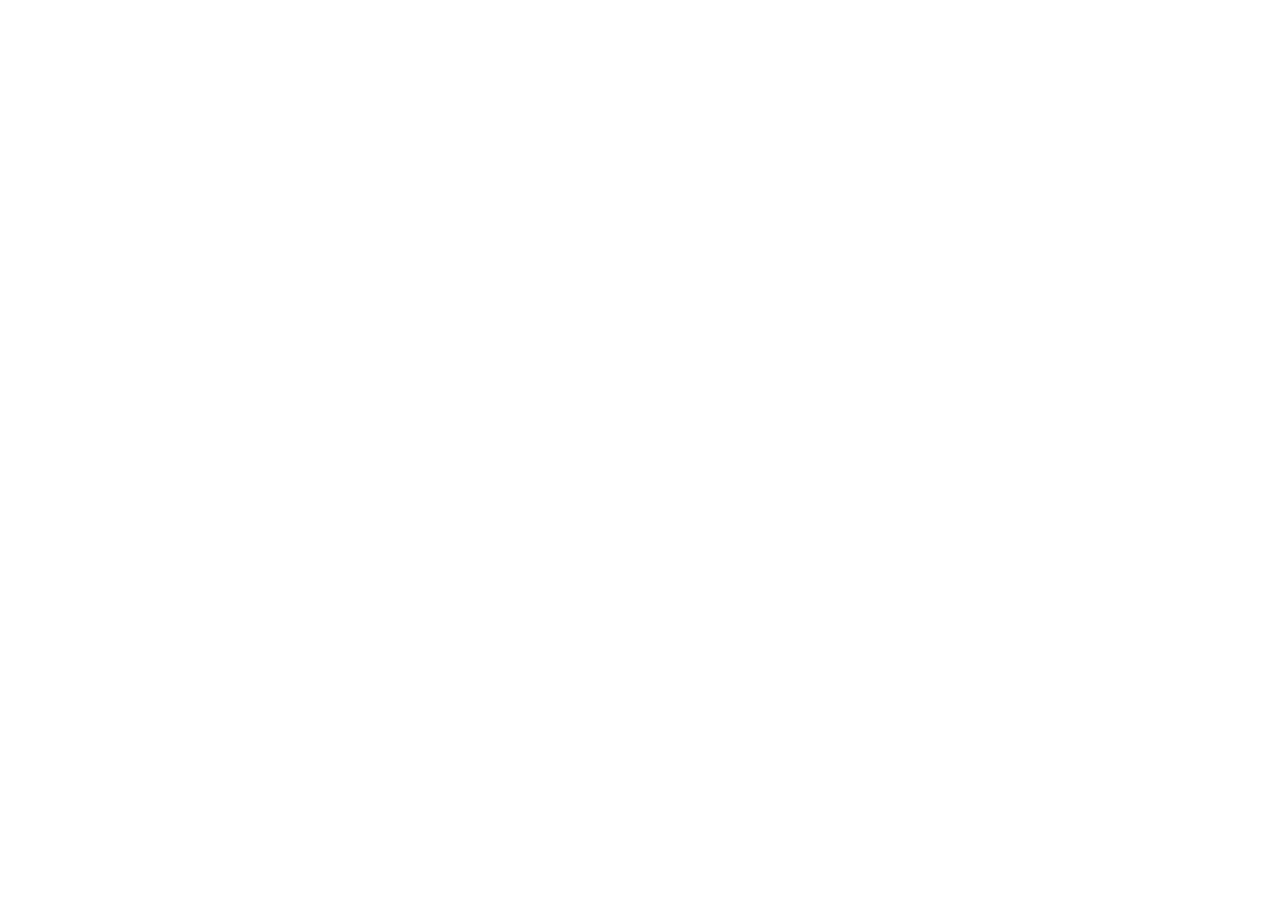
==== Exercicios/Exercicio 13/index.html @ 2e058d32 "Inicio exercicio 13" ====
<!doctype html>
<html lang="pt-br">
  <head>
    <meta charset="UTF-8" />
    <meta name="viewport" content="width=device-width, initial-scale=1.0" />
    <title>Exercicio 13</title>

    <link rel="stylesheet" href="styles/style.css" type="text/css" />
  </head>
  <body>
    <main>
      
    </main>
  </body>
</html>
---- Exercicios/Exercicio 13/styles/style.css ----
/* Reset CSS */

* {
  padding: 0;
  margin: 0;
  border: 0;
  box-sizing: border-box;
}

main {
  
}
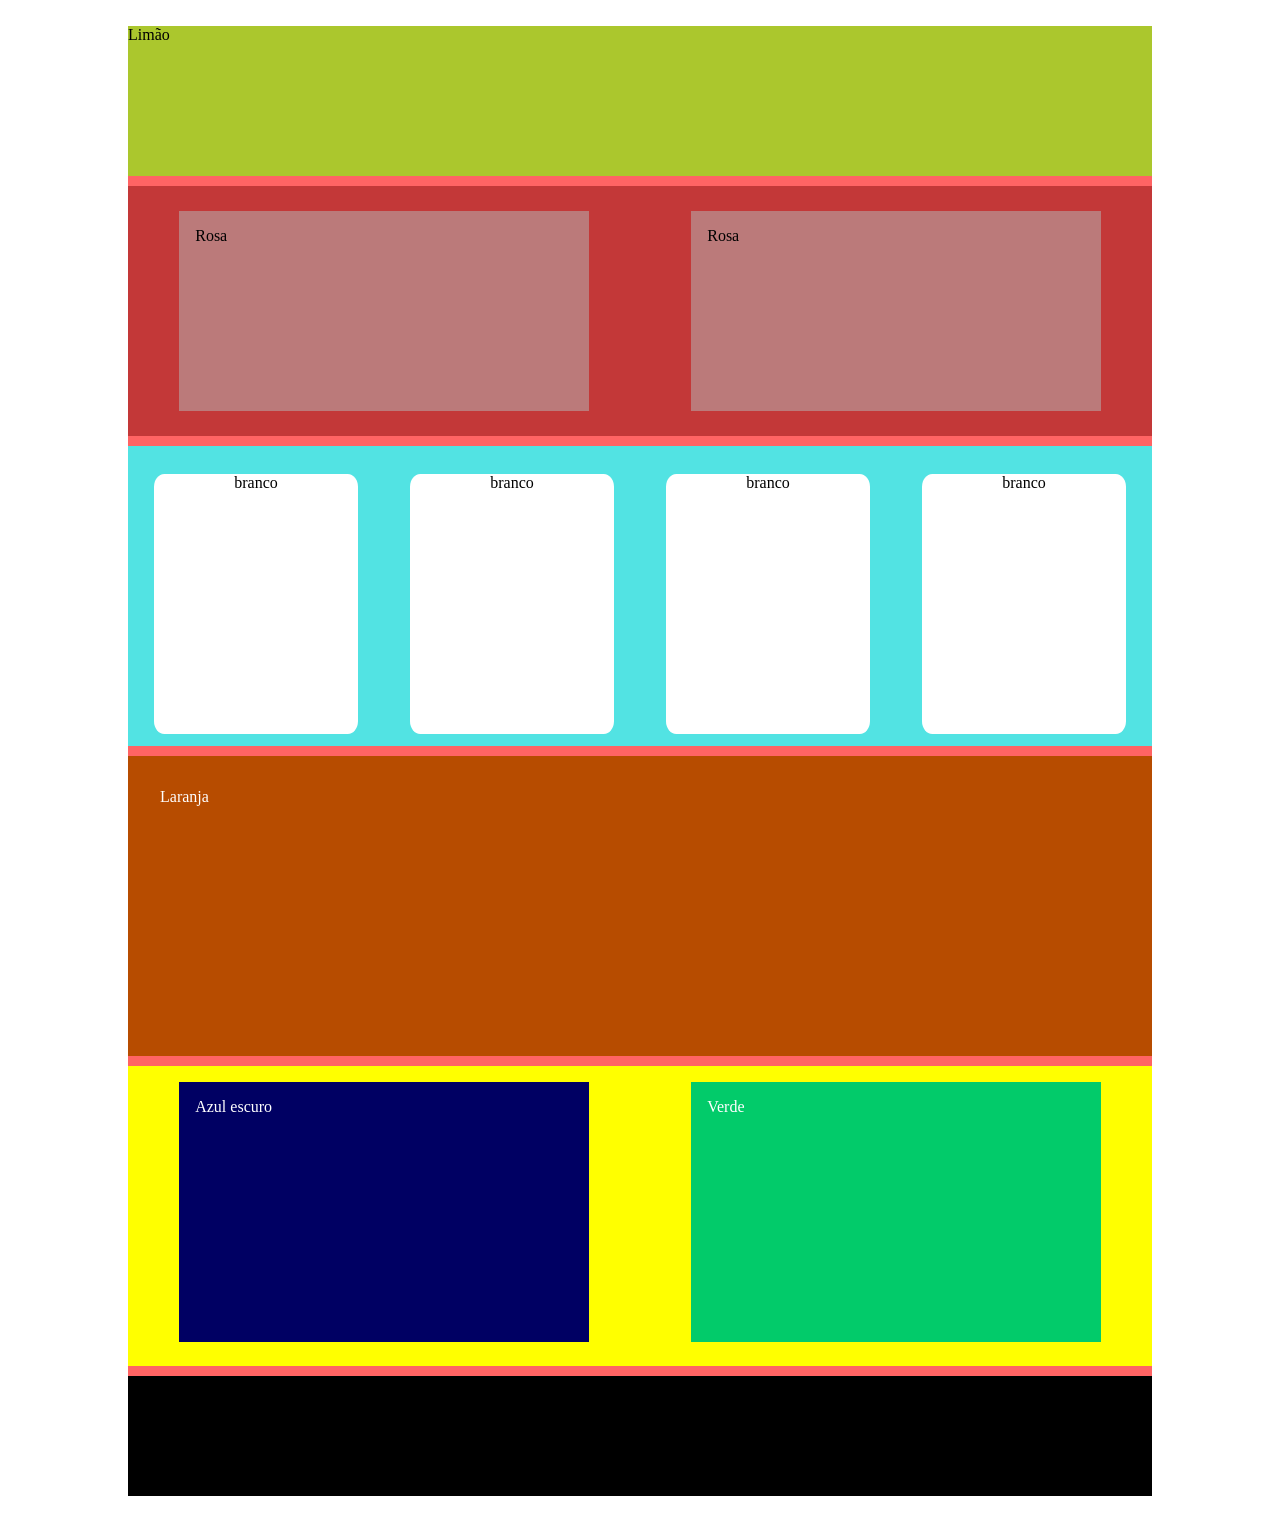
==== commit 02a74ead: "Exercicio 14 - finalizado" ====
--- a/Exercicios/Exercicio 13/index.html
+++ b/Exercicios/Exercicio 13/index.html
@@ -9,7 +9,36 @@
   </head>
   <body>
     <main>
-      
+      <header>
+        <p>Limão</p>
+      </header>
+      <section id="section1">
+        <div id="div1_section1"><p>Rosa</p></div>
+        <div id="div2_section1"><p>Rosa</p></div>
+      </section>
+
+      <section id="section2">
+        <div id="div1_section2"><p>branco</p></div>
+        <div id="div2_section2"><p>branco</p></div>
+        <div id="div3_section2"><p>branco</p></div>
+        <div id="div4_section2"><p>branco</p></div>
+      </section>
+
+      <section id="section3">
+        <p>Laranja</p>
+      </section>
+
+      <section id="section4">
+        <div id="div1_section4">
+          <p>Azul escuro</p>
+        </div>
+        <div id="div2_section4">
+          <p>Verde</p>
+        </div>
+      </section>
+
+      <footer>
+      </footer>
     </main>
   </body>
 </html>
--- a/Exercicios/Exercicio 13/styles/style.css
+++ b/Exercicios/Exercicio 13/styles/style.css
@@ -8,5 +8,125 @@
 }
 
 main {
-  
+  position: relative;
+  background-color: rgb(255, 100, 100);
+  width: 80%;
+  height: auto;
+  margin: 2% auto;
 }
+
+header {
+  position: relative;
+  width: 100%;
+  height: 150px;
+  background-color: rgb(171, 199, 45);
+}
+
+/* Section 1 */
+
+Section {
+  position: relative;
+  width: 100%;
+  height: 250px;
+  margin-top: 10px;
+  margin-bottom: 10px;
+  display: flex;
+  flex-direction: row;
+  justify-content: space-around;
+}
+
+#section1 {
+  align-items: center;
+  background-color: rgb(195, 56, 56);
+}
+
+#section1 div {
+  position: relative;
+  width: 40%;
+  height: 200px;
+  background-color: rgb(187, 122, 122);
+}
+
+#div1_section1,
+#div2_section1 p {
+  padding: 1rem;
+}
+
+/*Section 2 */
+
+#section2 {
+  position: relative;
+  width: 100%;
+  height: 300px;
+  margin-top: 10px;
+  margin-bottom: 10px;
+  background-color: rgb(82, 227, 227);
+  display: flex;
+  flex-direction: row;
+  align-items: center;
+  justify-content: space-around;
+  margin: 10px 0px 10px auto;
+}
+
+#section2 div {
+  margin-top: 1rem;
+  position: relative;
+  width: 20%;
+  height: 260px;
+  text-align: center;
+  border-radius: 5%;
+  background-color: #fff;
+}
+
+/* Section 3 */
+
+#section3 {
+  position: relative;
+  width: 100%;
+  height: 300px;
+  background-color: #b74c00;
+  justify-content: left;
+}
+
+#section3 p {
+  color: #fff;
+  margin: 2rem;
+}
+
+/* Section 4 */
+
+#section4 {
+  position: relative;
+  width: 100%;
+  height: 300px;
+  background-color: yellow;
+  display: flex;
+  flex-direction: row;
+  justify-content: space-around;
+}
+
+#section4 div {
+  margin-top: 1rem;
+  position: relative;
+  width: 40%;
+  height: 260px;
+  text-align: left;
+  padding: 1rem;
+  color: #fff;
+}
+
+#div1_section4 {
+  background-color: rgb(0, 0, 99);
+}
+
+#div2_section4 {
+  background-color: rgb(2, 203, 106);
+}
+
+/* Footer */
+
+footer {
+  width: 100%;
+  height: 120px;
+  background-color: #000;
+}
